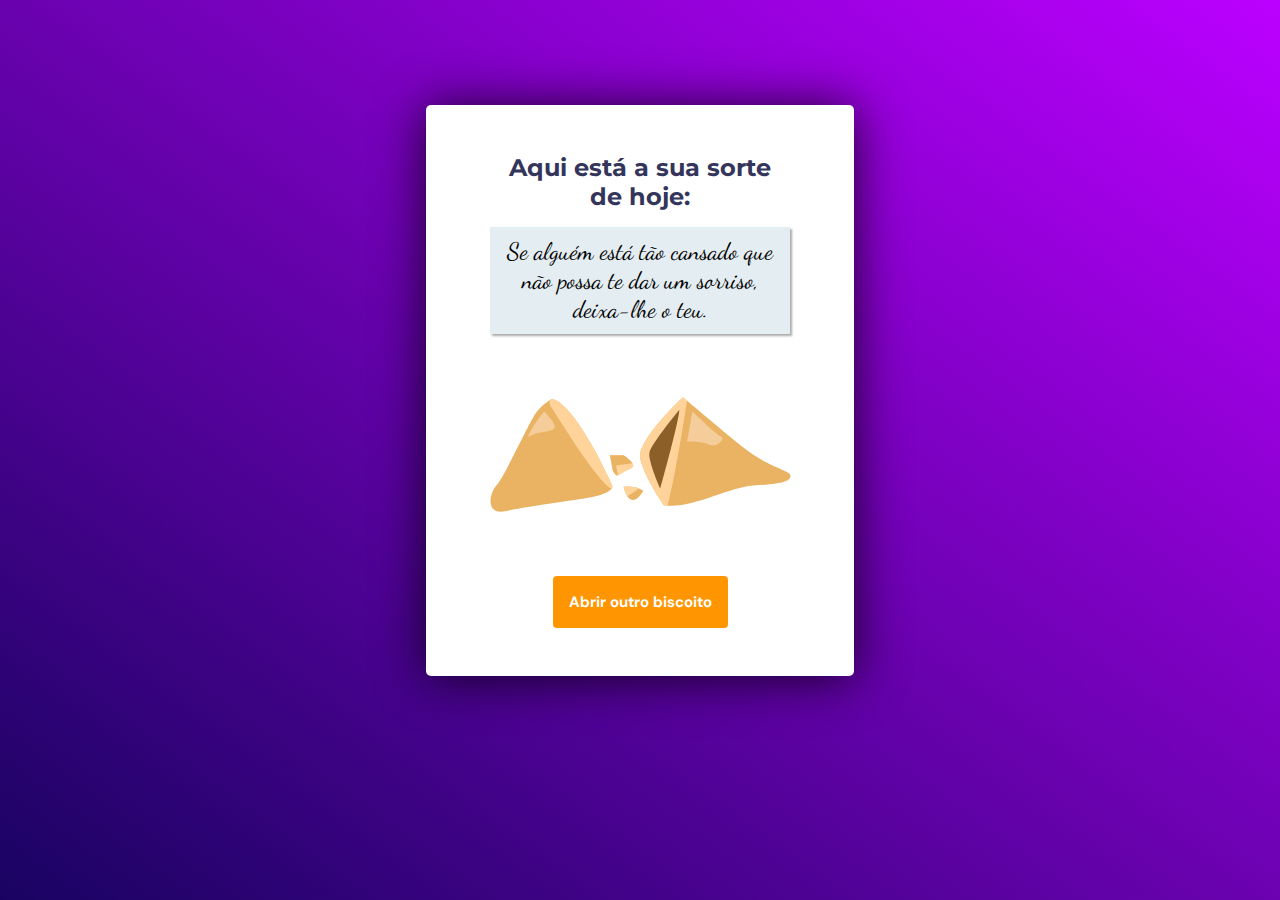
==== week5-exercise-2/index.html @ 75835980 "html e css do exercício 2 finalizados" ====
<!DOCTYPE html>
<html lang="en">
<head>
    <link rel="preconnect" href="https://fonts.googleapis.com">
    <link rel="preconnect" href="https://fonts.gstatic.com" crossorigin>
    <meta charset="UTF-8">
    <meta http-equiv="X-UA-Compatible" content="IE=edge">
    <meta name="viewport" content="width=device-width, initial-scale=1.0">
    <title>Biscoito da Sorte</title>
    <link rel="stylesheet" href="style.css">
    <link href="https://fonts.googleapis.com/css2?family=DM+Sans:wght@400;700&family=Dancing+Script&family=Montserrat:wght@700&display=swap" rel="stylesheet">

    <script src="./main.js" defer></script>
</head>
<body>
    
    <div class="screen1 hide">
        <h2>Qual é sua sorte de hoje?</h2>
        <p>Abra o biscoito e descubra!</p>
        <img src="./img/fortune-cookie.svg" alt="biscoito da sorte">
    </div>

    <div class="screen2">
        <h2>Aqui está a sua sorte de hoje:</h2>
        <p class="cursive-text">Se alguém está tão cansado que não possa te dar um sorriso, deixa-lhe o teu.</p>
        <img src="./img/opened-cookie.svg" alt="biscoito da sorte aberto">
        <button>Abrir outro biscoito</button>
    </div>

</body>
</html>
---- week5-exercise-2/style.css ----
*{
    margin: 0;
    padding: 0;
    box-sizing: border-box;
}

:root{
    font-size: 62.5%;
}

.hide{
    display: none;
}

body{
    height: 100vh;
    background: linear-gradient(-0.4turn, #BB00FF, #190361);
    display: flex;
    justify-content: center;
    align-items: center;
}

body div {
    margin-top: -12rem;
    background-color: #fff;
    padding: 4.8rem 6.4rem;
    border-radius: .5rem;
    box-shadow: 0 .2rem 5rem rgba(0, 0, 0, 0.8);
    width: min(42.8rem, 90%);
    text-align: center;
}

h2{
    font-family: "Montserrat", sans-serif;
    font-weight: bold;
    font-size: 2.4rem;
    color: #34355B;
    margin-bottom: 1.6rem;
}

p {
    font-family: "DM Sans", sans-serif;
    font-size: 1.5rem;
    color: #34355B;
    margin-bottom: 2rem;
}

.cursive-text{
    font-family: "Dancing Script", cursive;
    font-size: 2.4rem;
    color: #000;

    background-color: #E4EDF1;
    padding: 1rem;
    box-shadow: 2px 2px 2px rgba(85, 85, 85, 0.5);
}

button{
    margin-top: 2rem;
    background-color: #FF9500;
    padding: 1.6rem;
    border-radius: .4rem;
    border: none;

    color: white;
    font-family: "DM Sans", sans-serif;
    font-weight: bold;
    font-size: 15px;
}
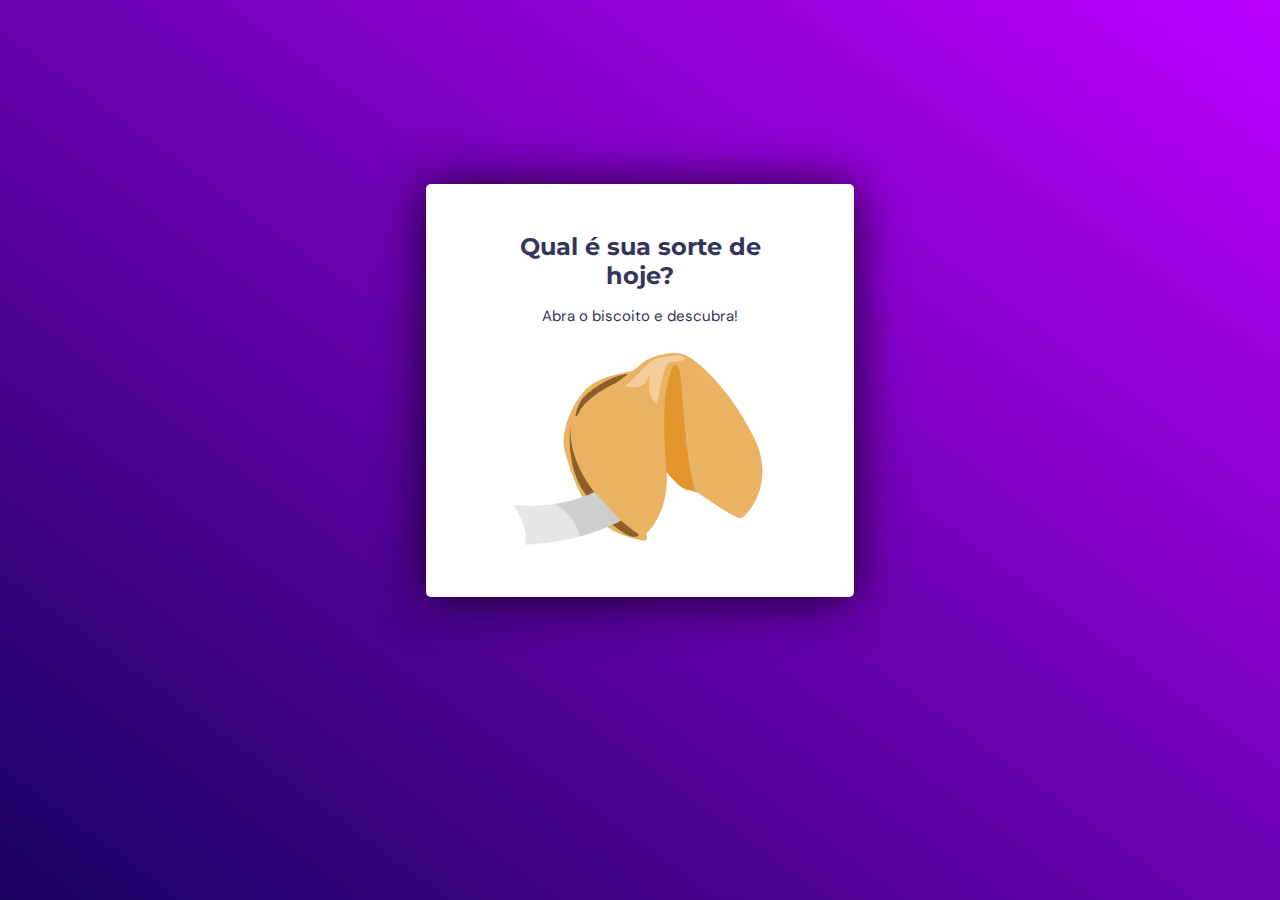
==== commit edecf9e0: "css animations adicionadas" ====
--- a/week5-exercise-2/index.html
+++ b/week5-exercise-2/index.html
@@ -14,17 +14,17 @@
 </head>
 <body>
     
-    <div class="screen1 hide">
+    <div class="screen1">
         <h2>Qual é sua sorte de hoje?</h2>
         <p>Abra o biscoito e descubra!</p>
-        <img src="./img/fortune-cookie.svg" alt="biscoito da sorte">
+        <img src="./img/fortune-cookie.svg" alt="biscoito da sorte" id="cookie">
     </div>
 
-    <div class="screen2">
+    <div class="screen2 hide">
         <h2>Aqui está a sua sorte de hoje:</h2>
         <p class="cursive-text">Se alguém está tão cansado que não possa te dar um sorriso, deixa-lhe o teu.</p>
         <img src="./img/opened-cookie.svg" alt="biscoito da sorte aberto">
-        <button>Abrir outro biscoito</button>
+        <button id="btnBack">Abrir outro biscoito</button>
     </div>
 
 </body>
--- a/week5-exercise-2/style.css
+++ b/week5-exercise-2/style.css
@@ -45,6 +45,32 @@
     margin-bottom: 2rem;
 }
 
+.screen1 img{
+    cursor: pointer;
+}
+
+.screen1 img:hover{
+    cursor: pointer;
+    animation-name: shake;
+    animation-duration: 0.5s;
+    animation-iteration-count: infinite;
+}
+
+@keyframes shake{
+    10%, 90%{
+        transform: translate3d(-1px, 1px, 0)
+    }
+    20%, 80%{
+        transform: translate3d(0px, 4px, 1px)
+    }
+    30%, 50%, 70%{
+        transform: translate3d(1px, 2px, 0px);
+    }
+    40%, 60%{
+        transform: translate3d(-1px, -2px, 1px)
+    }
+}
+
 .cursive-text{
     font-family: "Dancing Script", cursive;
     font-size: 2.4rem;
@@ -53,6 +79,18 @@
     background-color: #E4EDF1;
     padding: 1rem;
     box-shadow: 2px 2px 2px rgba(85, 85, 85, 0.5);
+
+    animation-name: showphrase;
+    animation-duration: 2s;
+}
+
+@keyframes showphrase {
+    0%{
+        transform: translateY(20rem) scale(0);
+    }
+    100%{
+        transform: translateY(0rem) scale(1);
+    }
 }
 
 button{
@@ -66,4 +104,11 @@
     font-family: "DM Sans", sans-serif;
     font-weight: bold;
     font-size: 15px;
+
+    cursor: pointer;
+    transition: 0.4s;
 }
+
+button:hover{
+    background-color: #db8308;
+}
